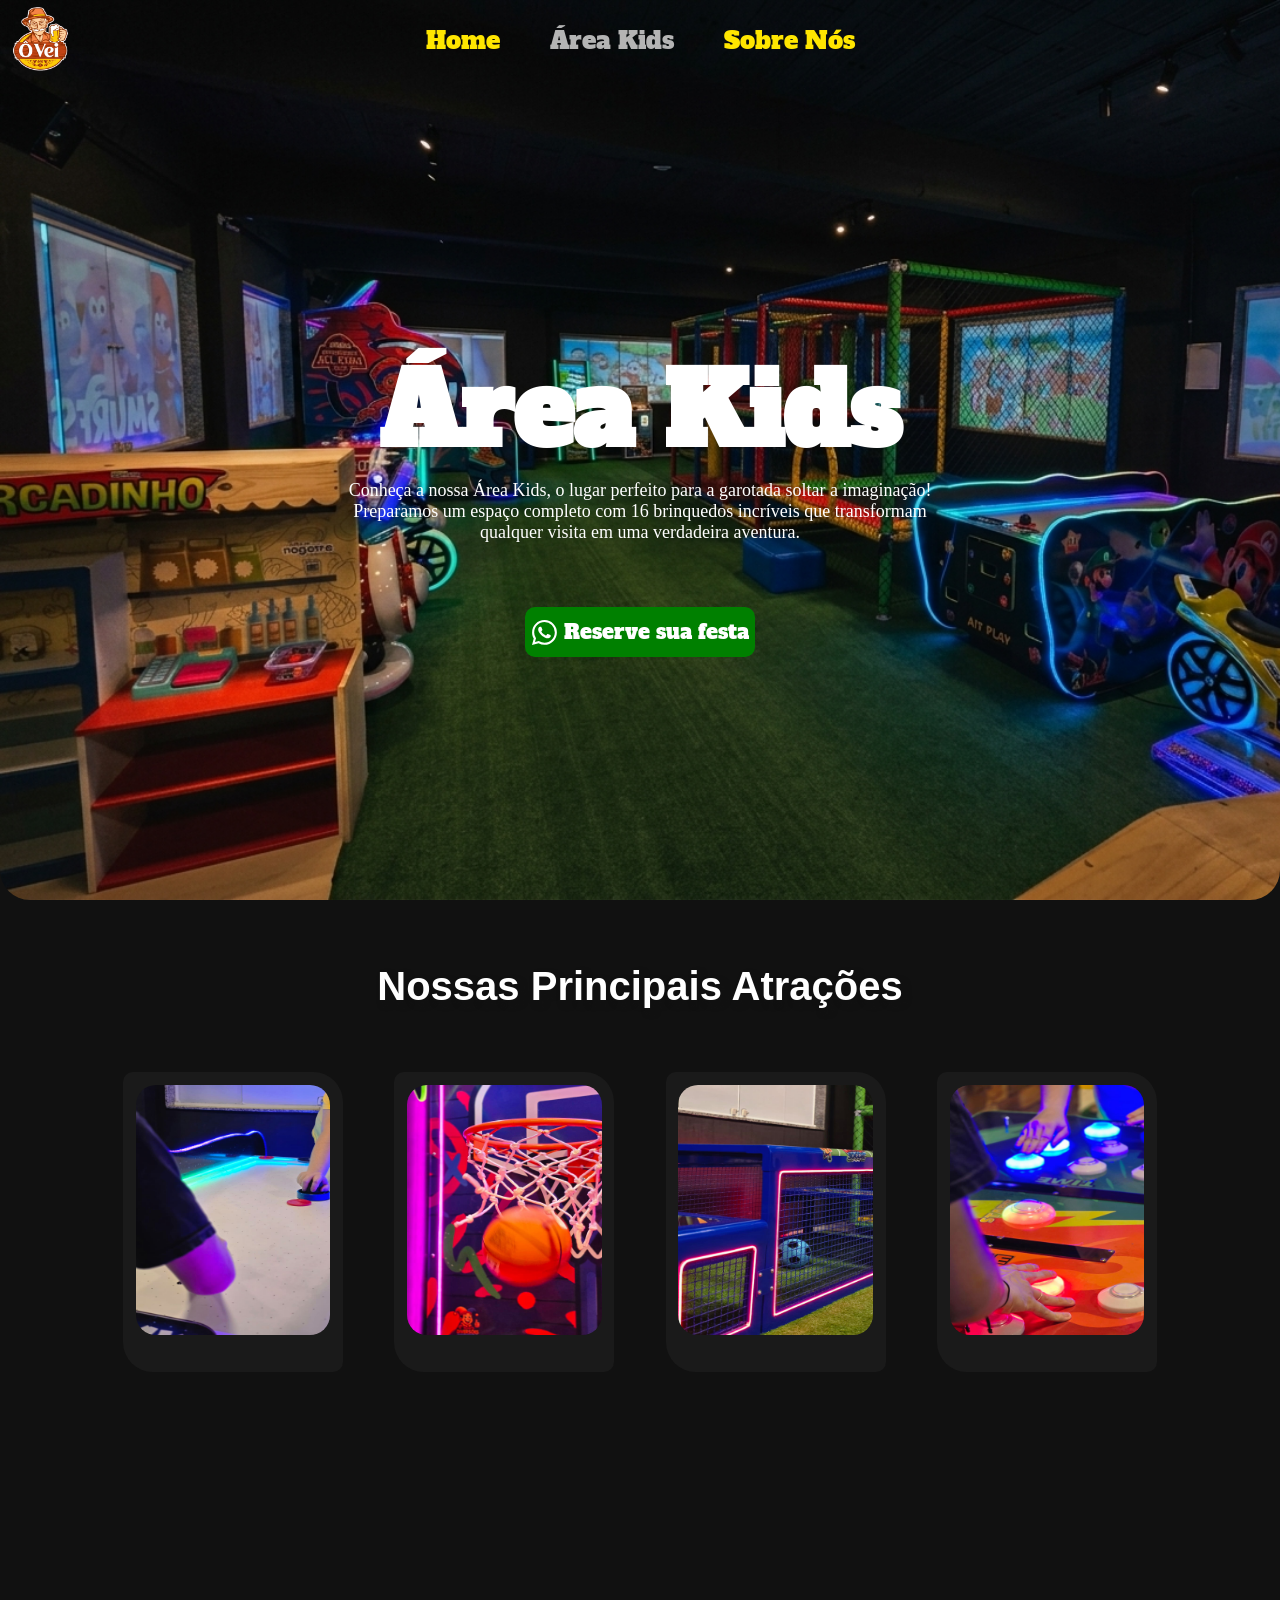
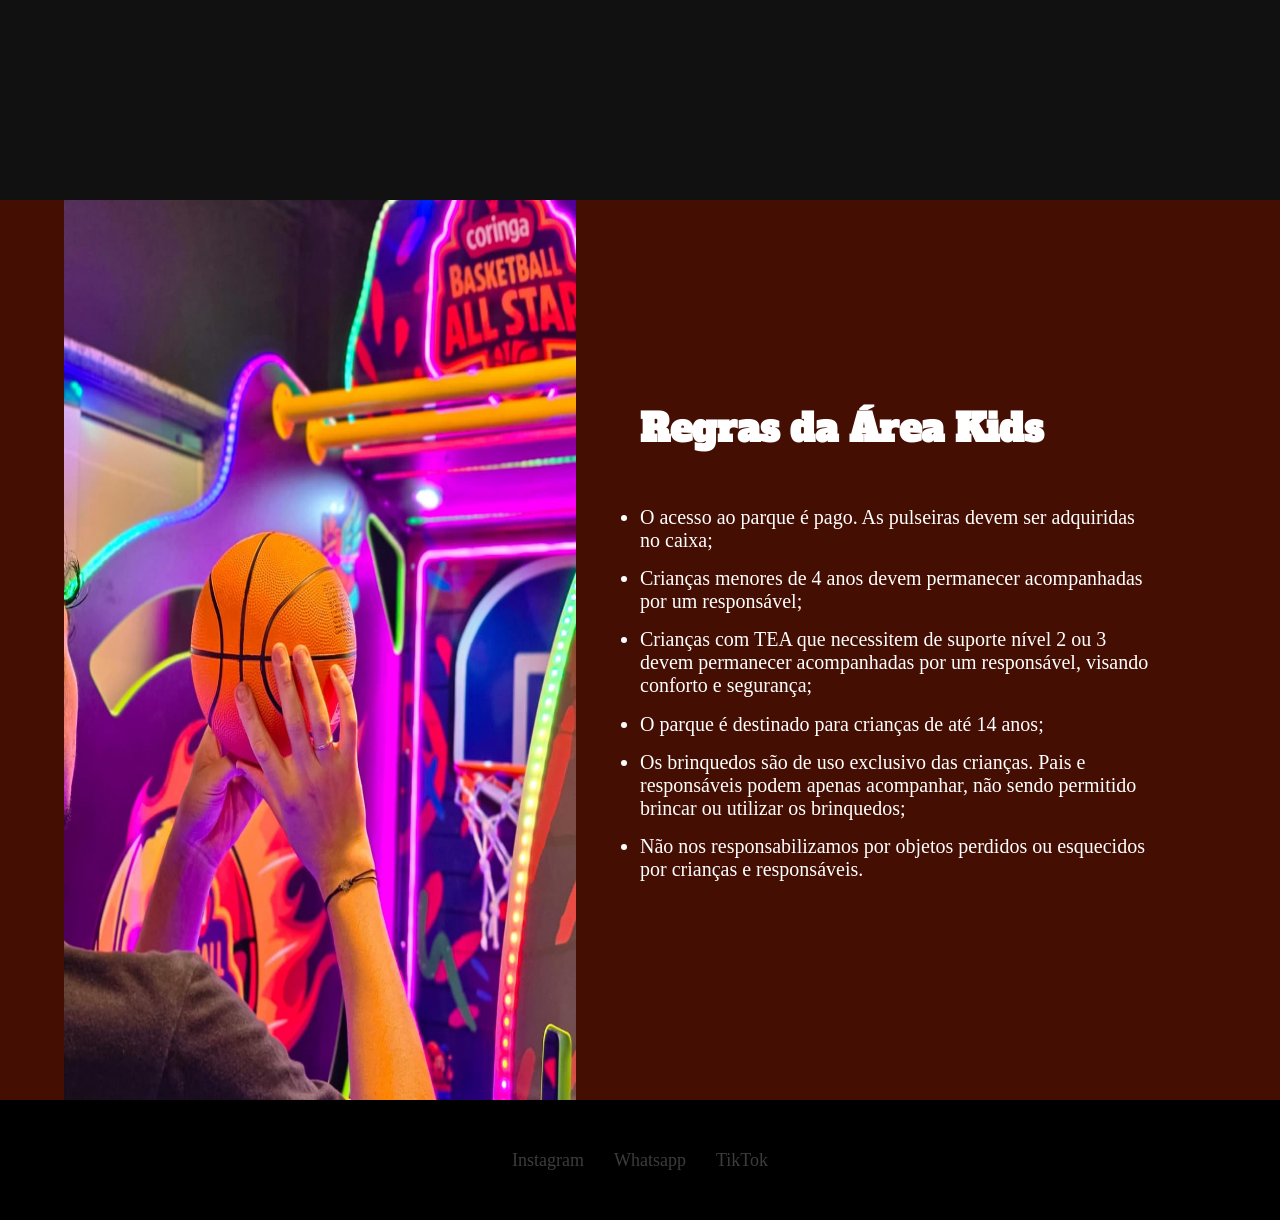
==== view/areakids.html @ 9f12302f "post_site" ====
<!DOCTYPE html>
<html>
<head>
    <title>Ô Véi JP</title>
    <meta charset="utf-8">
    <link rel="stylesheet" href="../css/estilo.css">

    <link rel="preconnect" href="https://fonts.gstatic.com" crossorigin>
    <link href="https://fonts.googleapis.com/css2?family=Bebas+Neue&display=swap" rel="stylesheet">
</head>

<body id="body2">
    <div class="header">
        <div class="imgredonda">
            <img src="../img/logo.png">
        </div>

        <nav>
            <ul>
                <a href="../index.html">
                <li>Home</li>
                </a>

                <a href="areakids.html" class="desligado">
                <li>Área Kids</li>
                </a>

                <a href="sobrenos.html"> 
                <li>Sobre Nós</li>
                </a>
            </ul>
        </nav>
    </div>

    <section id="fundokids">
        
        <h1>Área Kids</h1>
        <p>Conheça a nossa Área Kids, o lugar perfeito para a garotada soltar a imaginação! Preparamos um espaço completo com 16 brinquedos incríveis que transformam qualquer visita em uma verdadeira aventura.</p>
        <a href="" id="reservezap2">
            <img src="../img/zapzap.svg">
            <span>Reserve sua festa</span>
        </a>
    </section>
    
    <section id="fundokids2">
        <div id="nossokids">
            <h1>Nossas Principais Atrações</h1>
        </div> 
        
        
        <div id="mostruario">
            <div class="cardkids">
                <div class="imgcardkids">
                    <img src="../img/fotokids1.jpg" alt="Foto do primeiro brinquedo">
                </div>
            </div>
            <div class="cardkids">
                <div class="imgcardkids">
                    <img src="../img/fotokids2.jpg" alt="Foto do segundo brinquedo">
                </div>
            </div>
            <div class="cardkids">
                <div class="imgcardkids">
                    <img src="../img/fotokids3.jpg" alt="Foto do terceiro brinquedo">
                </div>
            </div>
            <div class="cardkids">
                <div class="imgcardkids">    
                    <img src="../img/fotokids4.jpg" alt="Foto do quarto brinquedo">
                </div>
            </div>
        </div>

    </section>

    <section id="fundokids3">
        <div id="imgkids3">
            <img src="../img/fotokids.jpg" alt="Foto de uma pessoa jogando basquete">
        </div>
        <div id="txtkids3">
            <div id="headkids3">
                <h1>Regras da Área Kids</h1>
            </div>
            <div id="listkids3">
                <ul>
                    <li>
                        O acesso ao parque é pago. As pulseiras devem ser adquiridas no caixa;
                    </li>
                    <li>
                        Crianças menores de 4 anos devem permanecer acompanhadas por um responsável;
                    </li>
                    <li>
                        Crianças com TEA que necessitem de suporte nível 2 ou 3 devem permanecer acompanhadas por um responsável, visando conforto e segurança;
                    </li>
                    <li>
                        O parque é destinado para crianças de até 14 anos;
                    </li>
                    <li>
                        Os brinquedos são de uso exclusivo das crianças. Pais e responsáveis podem apenas acompanhar, não sendo permitido brincar ou utilizar os brinquedos;
                    </li>
                    <li>
                        Não nos responsabilizamos por objetos perdidos ou esquecidos por crianças e responsáveis.
                    </li>
                </ul>
            </div>
        </div>

    </section>

    <footer>
        <ul>
            <li>
                <a href="https://www.instagram.com/ovei_jp?igsh=M2ExaTZicTJqOHRp" target="_blank"><span>Instagram</span></a>
            </li>
            <li>
                <a href="" target="_blank"><span>Whatsapp</span></a>
            </li>
            <li>
                <a href="https://www.tiktok.com/@ovei_jp?_r=1&_t=ZS-96eGcxiAHg8" target="_blank"><span>TikTok</span></a>
            </li>
        </ul>
    </footer>

</body>
</html>
---- css/estilo.css ----
@import url('https://fonts.googleapis.com/css2?family=Bebas+Neue&display=swap');
@import url('https://fonts.googleapis.com/css2?family=Alfa+Slab+One&display=swap');
*{
    margin: 0;
    padding: 0;
}

#body1{
    background-color: #440E03;
}
.header{
    display: flex;
    width: 100%;
    position: fixed;
    height: 80px;
    z-index: 3;
}
.imgredonda{
    border-radius: 50%;
    height: 80px;
    width: 30%;
    display: flex;
    
}
.imgredonda img{

}
nav{
    z-index: 3;
    display: flex;
    width: 40%;
    height: 80px;
    top: 0;
    left: 0;
    text-align: center;
    align-items: center;
    justify-content: center;
}

nav ul{
    z-index: 3;
    width: 100%;  
    display: flex;
    align-items: center;
    text-align: center;
    justify-content: center;
}

nav ul li{
    z-index: 3;
    list-style: none;
    margin: 25px;
    font-size: 24px;
    font-family: 'Alfa Slab One', sans-serif;
}

nav ul a{   
    text-decoration: none;
    z-index: 3;
    color: #ffe600;
}

.desligado{
    color: rgb(180, 180, 180);
    z-index: 3;

}

.content1{
    display: flex;
    align-items: center;  
    margin: 0 0 0 16%;
    width: 50%;
}

.botoes{
    margin-top: 10%;
    display: flex;
    gap: 5%;
}

#reservezap{
    border-radius: 10px;
    background-color: green;
    height: 46px;
    width: 196px;
    color: white;
    text-decoration: none;
    font-size: 20px;
    text-align: center;
    justify-content: center;
    align-items: center;
    display: flex;
    gap: 10px;
    border: 2px solid green;
    font-family: 'Alfa Slab One', sans-serif;
}
#reservezap a:hover span{
   
    color: blue;
}

#reservezap img{
    height:auto;
    width: 25px;
    
    filter: invert(1) brightness(2);
}
#cardapio{
    border-radius: 10px;
    border: 1px solid white;
    height: 46px;
    width: 196px;
    color: white;
    text-decoration: none;
    font-size: 20px;
    text-align: center;
    justify-content: center;
    align-items: center;
    display: flex;  
    gap: 8px;
    font-family: 'Alfa Slab One', sans-serif;
}
#cardapio img{
    height:auto;
    width: 20px;
    
    filter: invert(1) brightness(2);
}

#fundo1{
    margin: 0;
    width: 100%;
    height: 100vh;
    background-image: url('../img/fundo.jpeg');
    background-size: cover;
    background-position: center;   
    display: flex;
    border-radius: 0 0 30px 30px;
    position: relative;
}


#bg2{
    width: 100%;
    height: 120vh;
    background-color: #440E03;
/*
    background-image: 
    linear-gradient(rgba(0,0,0,0.5), rgba(0,0,0,0.5)),
    url('../img/bg2.png');
    
    background-size: 50% 85%;
    background-repeat: repeat;
    background-position: center;
*/

}

.sobre{
    font-family: 'Alfa Slab One', sans-serif;
    font-size: 35px;
    color: white; 
    display: flex;
    width: 50%;
    padding: 2% 0 2% 0;
    text-align: center;
    justify-content: center;
}


#painel {
    display: flex;
    gap: 20px;
    width: 100%;
    height: 500px; 
   
}
.bloco-esquerda {
    width: 50%;
    display: flex;
}

#foto1{
    padding: 0 0 0 5%;
    position: absolute;
    box-sizing: border-box;
    z-index: 2;

}
#foto1 img{
    height: auto;
    width: 25%;
    box-shadow: 5px 5px 10px #111;
    
}
#foto2{
    padding: 30% 0 0 40%;
    position: relative;  
    box-sizing: border-box;   
    z-index: 0;
}
#foto2 img{
    height: auto;
    width: 65%;
    box-shadow: 5px 5px 10px #111;
}

.bloco-direita {
    font-family: Arial, Helvetica, sans-serif;
    font-size: 35px;
    color: white;
    /*color: #FF6B00;*/
    display: flex;
    justify-content: center;
    width: 40%;
    
    font-size: 20px;
    align-items: center;
    text-align: center;
}





#texto{
    
    margin-top: 0px;
}


.logo{
    font-family: 'Alfa Slab One', sans-serif;
    font-size: 120px;
    color: #FF6B00;

   text-shadow: 2px 2px 4px black;
}


.txt{
    font-family: 'Alfa Slab One', sans-serif;
    font-size: 40px;
    color: #c45302;

    margin-top: -20px;

    text-shadow: 2px 2px 5px black;
}


.destaque{
    background-color: #111;
    padding: 40px;
}

.destaque h1{
    color: white;
    text-align: center;
    font-size: 40px;
    margin-bottom: 30px;
    font-family: Arial, Helvetica, sans-serif;
}

.destaque .cards{
    justify-content: center;
}
.cards{
    display: flex;
    gap: 20px;
    flex-wrap: wrap;
    padding-left: 3.5%;
        
}


.card{
    width: 200px;
    background-color: #1a1a1a;
    padding: 10px;
    border-radius: 10px;
   
}

.card img{
    width: 100%;
    height: 140px;
    object-fit: cover;

    border-radius: 8px;
}

.card h2{
    color: white;
    margin-top: 10px;
    font-size: 22px;

    font-family: 'Bebas Neue', sans-serif;
}

.card p{
    color: #cfcfcf;
    margin-top: 10px;
    font-size: 15px;
}

.card span{
    color: #ffe600;

    display: block;

    margin-top: 15px;

    font-size: 24px;

    font-family: 'Bebas Neue', sans-serif;
}
footer{
    height: 120px;
    width: 100%;
    background-color: black;
    display: flex;
    text-align: center;
    align-items: center;
    justify-content: center;
    flex-direction: row;
}
footer ul{
    gap: 30px;
    font-style: none;
    list-style: none;
   
    display: flex;
}
footer ul a {
    text-decoration: none;  
    color: #3d3c3c;
    font-size: 18px;
    
}
.sobrelogo{
    align-items: center;
    width: 100%;
    text-align: center;
    justify-content: center;
    background-color: yellow;
}
.sobrelogo img{
    
    width: 300px;
    height: auto;
}
#lados{
    justify-content: space-between;
    
    width: 60%;
    
    display: flex;
}
#sobrecontainer{
    width: 70%;
    border-radius: 20px;
    background-color: yellow;
    padding: 20px;
}
#fundo2{
    width: 100%;
    height: 100vh;
    display: flex;
    align-items: center;
}

#fundokids{
    background-image: url(../img/areakids.png);
    background-repeat; no-repeat;
    background-size: cover;
    width: 100%;
    height: 100vh;
    display: flex;
    text-align: center;
    align-items: center;
    flex-direction: column;
    justify-content: center;
    border-radius: 0 0 30px 30px;
}
#fundokids h1{
    color: white;
    width: 100%;
    font-family: 'Alfa Slab One', sans-serif;
    font-size: 100px;
    margin: 100px 0 0 0;
}
#fundokids p{
    color: white;
    width: 50%;
    
    font-size: 18px;
    
}
#reservezap2{
    border-radius: 10px;
    box-sizing: border-box;
    background-color: green;
    height: 50px;
    width: 230px;
    color: white;
    text-decoration: none;
    font-size: 20px;
    text-align: center;
    justify-content: center;
    align-items: center;
    display: flex;
    gap: 7px;
    margin-top: 5%;
    padding: 10x;
    font-family: 'Alfa Slab One', sans-serif;
}
#reservezap2 img{
    height:auto;
    width: 25px;
    
    filter: invert(1) brightness(2);
}

#fundokids2{
    background-color: #111;
    align-items: center;
    height: 100vh;
    width: 100%;
    
}
#body2{
    background-color:#111;
}
#nossokids{
    display: flex;
    justify-content: center;
}
#fundokids2 h1{ 
    margin: 5% 0 1% 0;
    text-shadow: 4px 4px 6px #111;
    font-size: 40px;
    color: white;
    font-family: Arial, Helvetica, sans-serif;
} 
#mostruario{
    height: 400px;
    display: flex;
    flex-wrap:wrap;
    justify-content: center;
    gap: 4%;
    align-items: center;
}
.cardkids{
    height: 300px;  
    width: 220px;
    background-color: #1a1a1a;
    border-radius: 10px 30px 10px 30px;
    box-sizing: border-box;
    padding: 1%;
}
.imgcardkids{
    background-color: pink;
    height: 250px;
    box-sizing: border-box;
    border-radius: 20px;
    overflow: hidden;
}
.imgcardkids img{
    height: 250px;
    width: 225px;
    background-size: cover;
}
#fundokids3{
    display: flex;
    width: 100%;
    background-color:#440e03;
    height: 100vh;
    align-items: center;
}
#imgkids3{
    width: 50%;
    display: flex;
    align-items: center;
    justify-content: center;

}
#imgkids3 img{
    width: 80%;
    height: 100vh;

}
#txtkids3{
    width: 40%;
    color: white;
}
#listkids3{

}
#headkids3{
    margin-bottom: 10%;
    font-family: 'Alfa Slab One', sans-serif;
    font-size: 25px;
}
#listkids3 li{
    margin: 0 0 3% 0;
    font-size: 20px;
}

#body3{
    background-color: #1a1a1a;
}
#fundosobre1{
    margin: 0;
    width: 100%;
    height: 100vh;
    background-image: url('../img/fundosobre8.jpg');
    background-size: cover;
    background-position: center; 
    border-radius: 0 0 30px 30px;
    display: flex;
    justify-content: center;
    align-items: center;

}
#fundosobre1 h1{
    font-size: 100px;
    color: white;
    font-family: 'Alfa Slab One', sans-serif;
    margin: 0 0 3.5% 0;   
}
#fundosobre2{
    height: 100vh;
    width: 100%;
    background-color: #1a1a1a;
}
#painelsobre{
    display: flex;
    width: 100%;

}
#sobreesquerdo{
    margin-top: 7%;
    width: 50%;
    color: white;
    height: 50vh;
}
#headsobre{
    width: auto;
    padding: 0 0 0 10%;
}
#frameinfo{
    display: flex;
    width: 100%;
    height: 100%;
    padding:  0 0 0 10%;
    box-sizing: border-box;
    margin: 3% 0 0 0;
    gap: 10%;

}
#frameinfo iframe{
    height: 100%;
    box-sizing: border-box;
}
#infos{
    width: 100%;
    text-align: center;
    align-items: right;
    justify-content: center;
    display: flex;
    flex-direction: column;
    gap: 10%;
}
#lados1{
    display: flex;
    gap: 10%;
    width: 100%;   
}
#lados1 img{
    filter: invert(1) brightness(2);
    height: 30px;
    width: auto;
}
#lados2{
    display: flex;
    gap: 10%;
    width: 100%;   
}
#lados2 img{
    filter: invert(1) brightness(2);
    height: 30px;
    width: auto;
}
#painelsobre hr{
    margin-top: 15%;
}
#sobredireito{
    display: flex;
    text-align: center;
    width: 50%;
    align-items: center;
    justify-content: center;
    margin-top: 7%;
    padding: 0 5% 0 5%;
    box-sizing: border-box;
    color: white;
    font-size: 20px;
}
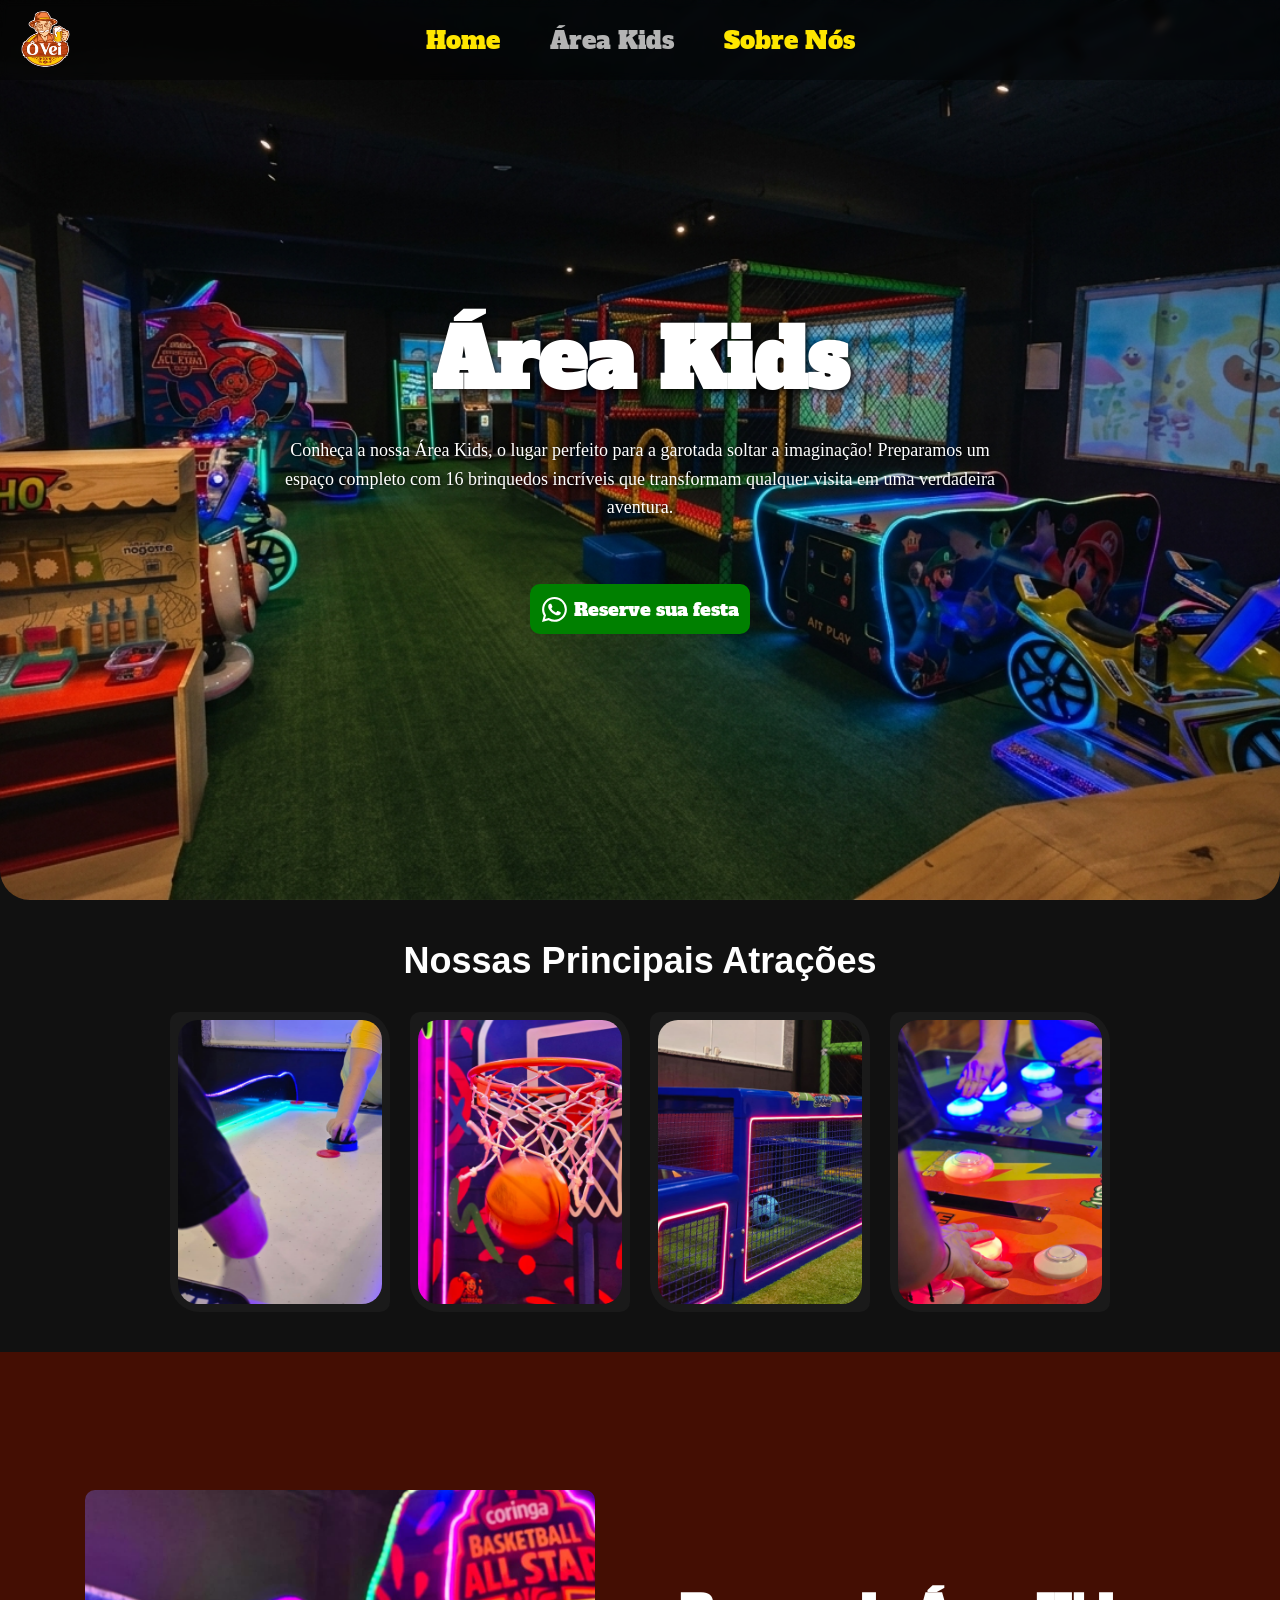
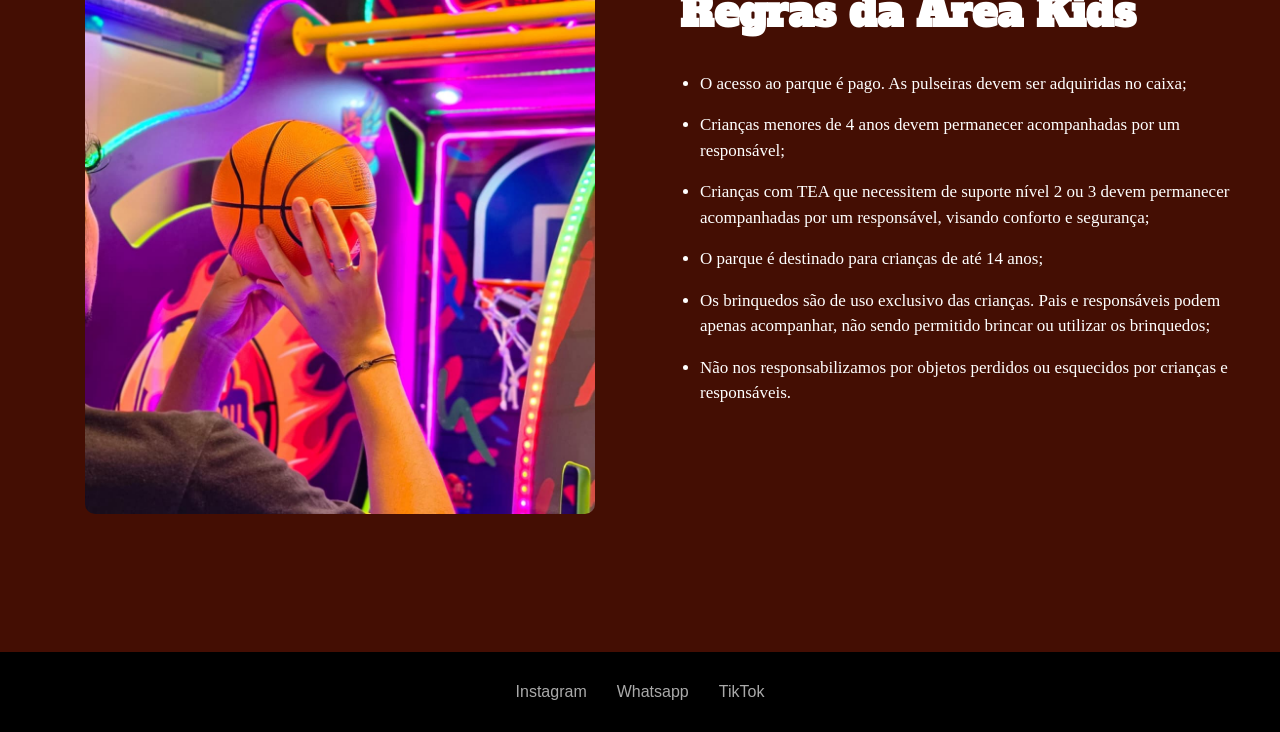
==== commit 7df1fce7: "update responsivo" ====
--- a/view/areakids.html
+++ b/view/areakids.html
@@ -1,125 +1,102 @@
-<!DOCTYPE html>
-<html>
-<head>
-    <title>Ô Véi JP</title>
-    <meta charset="utf-8">
-    <link rel="stylesheet" href="../css/estilo.css">
-
-    <link rel="preconnect" href="https://fonts.gstatic.com" crossorigin>
-    <link href="https://fonts.googleapis.com/css2?family=Bebas+Neue&display=swap" rel="stylesheet">
-</head>
-
-<body id="body2">
-    <div class="header">
-        <div class="imgredonda">
-            <img src="../img/logo.png">
-        </div>
-
-        <nav>
-            <ul>
-                <a href="../index.html">
-                <li>Home</li>
-                </a>
-
-                <a href="areakids.html" class="desligado">
-                <li>Área Kids</li>
-                </a>
-
-                <a href="sobrenos.html"> 
-                <li>Sobre Nós</li>
-                </a>
-            </ul>
-        </nav>
-    </div>
-
-    <section id="fundokids">
-        
-        <h1>Área Kids</h1>
-        <p>Conheça a nossa Área Kids, o lugar perfeito para a garotada soltar a imaginação! Preparamos um espaço completo com 16 brinquedos incríveis que transformam qualquer visita em uma verdadeira aventura.</p>
-        <a href="" id="reservezap2">
-            <img src="../img/zapzap.svg">
-            <span>Reserve sua festa</span>
-        </a>
-    </section>
-    
-    <section id="fundokids2">
-        <div id="nossokids">
-            <h1>Nossas Principais Atrações</h1>
-        </div> 
-        
-        
-        <div id="mostruario">
-            <div class="cardkids">
-                <div class="imgcardkids">
-                    <img src="../img/fotokids1.jpg" alt="Foto do primeiro brinquedo">
-                </div>
-            </div>
-            <div class="cardkids">
-                <div class="imgcardkids">
-                    <img src="../img/fotokids2.jpg" alt="Foto do segundo brinquedo">
-                </div>
-            </div>
-            <div class="cardkids">
-                <div class="imgcardkids">
-                    <img src="../img/fotokids3.jpg" alt="Foto do terceiro brinquedo">
-                </div>
-            </div>
-            <div class="cardkids">
-                <div class="imgcardkids">    
-                    <img src="../img/fotokids4.jpg" alt="Foto do quarto brinquedo">
-                </div>
-            </div>
-        </div>
-
-    </section>
-
-    <section id="fundokids3">
-        <div id="imgkids3">
-            <img src="../img/fotokids.jpg" alt="Foto de uma pessoa jogando basquete">
-        </div>
-        <div id="txtkids3">
-            <div id="headkids3">
-                <h1>Regras da Área Kids</h1>
-            </div>
-            <div id="listkids3">
-                <ul>
-                    <li>
-                        O acesso ao parque é pago. As pulseiras devem ser adquiridas no caixa;
-                    </li>
-                    <li>
-                        Crianças menores de 4 anos devem permanecer acompanhadas por um responsável;
-                    </li>
-                    <li>
-                        Crianças com TEA que necessitem de suporte nível 2 ou 3 devem permanecer acompanhadas por um responsável, visando conforto e segurança;
-                    </li>
-                    <li>
-                        O parque é destinado para crianças de até 14 anos;
-                    </li>
-                    <li>
-                        Os brinquedos são de uso exclusivo das crianças. Pais e responsáveis podem apenas acompanhar, não sendo permitido brincar ou utilizar os brinquedos;
-                    </li>
-                    <li>
-                        Não nos responsabilizamos por objetos perdidos ou esquecidos por crianças e responsáveis.
-                    </li>
-                </ul>
-            </div>
-        </div>
-
-    </section>
-
-    <footer>
-        <ul>
-            <li>
-                <a href="https://www.instagram.com/ovei_jp?igsh=M2ExaTZicTJqOHRp" target="_blank"><span>Instagram</span></a>
-            </li>
-            <li>
-                <a href="" target="_blank"><span>Whatsapp</span></a>
-            </li>
-            <li>
-                <a href="https://www.tiktok.com/@ovei_jp?_r=1&_t=ZS-96eGcxiAHg8" target="_blank"><span>TikTok</span></a>
-            </li>
-        </ul>
-    </footer>
-
-</body>
-</html>+<!DOCTYPE html>
+<html lang="pt-br">
+<head>
+    <meta charset="UTF-8">
+    <meta name="viewport" content="width=device-width, initial-scale=1.0">
+    <title>Área Kids – Ô Véi JP</title>
+    <link rel="stylesheet" href="../css/estilo.css">
+    <link rel="preconnect" href="https://fonts.googleapis.com">
+    <link rel="preconnect" href="https://fonts.gstatic.com" crossorigin>
+    <link href="https://fonts.googleapis.com/css2?family=Bebas+Neue&family=Alfa+Slab+One&display=swap" rel="stylesheet">
+</head>
+
+<body id="body2">
+    <div class="header">
+        <input type="checkbox" id="menu-check" class="menu-check">
+        <div class="imgredonda">
+            <img src="../img/logo.png" alt="Logo Ô Véi">
+        </div>
+
+        <label for="menu-check" class="menu-toggle" aria-label="Abrir menu">
+            <span></span>
+            <span></span>
+            <span></span>
+        </label>
+
+        <nav id="main-nav">
+            <ul>
+                <a href="../index.html"><li>Home</li></a>
+                <a href="areakids.html" class="desligado"><li>Área Kids</li></a>
+                <a href="sobrenos.html"><li>Sobre Nós</li></a>
+            </ul>
+        </nav>
+    </div>
+
+    <section id="fundokids">
+        <h1>Área Kids</h1>
+        <p>Conheça a nossa Área Kids, o lugar perfeito para a garotada soltar a imaginação! Preparamos um espaço completo com 16 brinquedos incríveis que transformam qualquer visita em uma verdadeira aventura.</p>
+        <a href="" id="reservezap2">
+            <img src="../img/zapzap.svg" alt="WhatsApp">
+            <span>Reserve sua festa</span>
+        </a>
+    </section>
+
+    <section id="fundokids2">
+        <div id="nossokids">
+            <h1>Nossas Principais Atrações</h1>
+        </div>
+        <div id="mostruario">
+            <div class="cardkids">
+                <div class="imgcardkids">
+                    <img src="../img/fotokids1.jpg" alt="Brinquedo 1">
+                </div>
+            </div>
+            <div class="cardkids">
+                <div class="imgcardkids">
+                    <img src="../img/fotokids2.jpg" alt="Brinquedo 2">
+                </div>
+            </div>
+            <div class="cardkids">
+                <div class="imgcardkids">
+                    <img src="../img/fotokids3.jpg" alt="Brinquedo 3">
+                </div>
+            </div>
+            <div class="cardkids">
+                <div class="imgcardkids">
+                    <img src="../img/fotokids4.jpg" alt="Brinquedo 4">
+                </div>
+            </div>
+        </div>
+    </section>
+
+    <section id="fundokids3">
+        <div id="imgkids3">
+            <img src="../img/fotokids.jpg" alt="Criança brincando">
+        </div>
+        <div id="txtkids3">
+            <div id="headkids3">
+                <h1>Regras da Área Kids</h1>
+            </div>
+            <div id="listkids3">
+                <ul>
+                    <li>O acesso ao parque é pago. As pulseiras devem ser adquiridas no caixa;</li>
+                    <li>Crianças menores de 4 anos devem permanecer acompanhadas por um responsável;</li>
+                    <li>Crianças com TEA que necessitem de suporte nível 2 ou 3 devem permanecer acompanhadas por um responsável, visando conforto e segurança;</li>
+                    <li>O parque é destinado para crianças de até 14 anos;</li>
+                    <li>Os brinquedos são de uso exclusivo das crianças. Pais e responsáveis podem apenas acompanhar, não sendo permitido brincar ou utilizar os brinquedos;</li>
+                    <li>Não nos responsabilizamos por objetos perdidos ou esquecidos por crianças e responsáveis.</li>
+                </ul>
+            </div>
+        </div>
+    </section>
+
+    <footer>
+        <ul>
+            <li><a href="https://www.instagram.com/ovei_jp?igsh=M2ExaTZicTJqOHRp" target="_blank"><span>Instagram</span></a></li>
+            <li><a href="" target="_blank"><span>Whatsapp</span></a></li>
+            <li><a href="https://www.tiktok.com/@ovei_jp?_r=1&_t=ZS-96eGcxiAHg8" target="_blank"><span>TikTok</span></a></li>
+        </ul>
+    </footer>
+
+</body>
+</html>
--- a/css/estilo.css
+++ b/css/estilo.css
@@ -1,610 +1,861 @@
-@import url('https://fonts.googleapis.com/css2?family=Bebas+Neue&display=swap');
-@import url('https://fonts.googleapis.com/css2?family=Alfa+Slab+One&display=swap');
-*{
-    margin: 0;
-    padding: 0;
-}
-
-#body1{
-    background-color: #440E03;
-}
-.header{
-    display: flex;
-    width: 100%;
-    position: fixed;
-    height: 80px;
-    z-index: 3;
-}
-.imgredonda{
-    border-radius: 50%;
-    height: 80px;
-    width: 30%;
-    display: flex;
-    
-}
-.imgredonda img{
-
-}
-nav{
-    z-index: 3;
-    display: flex;
-    width: 40%;
-    height: 80px;
-    top: 0;
-    left: 0;
-    text-align: center;
-    align-items: center;
-    justify-content: center;
-}
-
-nav ul{
-    z-index: 3;
-    width: 100%;  
-    display: flex;
-    align-items: center;
-    text-align: center;
-    justify-content: center;
-}
-
-nav ul li{
-    z-index: 3;
-    list-style: none;
-    margin: 25px;
-    font-size: 24px;
-    font-family: 'Alfa Slab One', sans-serif;
-}
-
-nav ul a{   
-    text-decoration: none;
-    z-index: 3;
-    color: #ffe600;
-}
-
-.desligado{
-    color: rgb(180, 180, 180);
-    z-index: 3;
-
-}
-
-.content1{
-    display: flex;
-    align-items: center;  
-    margin: 0 0 0 16%;
-    width: 50%;
-}
-
-.botoes{
-    margin-top: 10%;
-    display: flex;
-    gap: 5%;
-}
-
-#reservezap{
-    border-radius: 10px;
-    background-color: green;
-    height: 46px;
-    width: 196px;
-    color: white;
-    text-decoration: none;
-    font-size: 20px;
-    text-align: center;
-    justify-content: center;
-    align-items: center;
-    display: flex;
-    gap: 10px;
-    border: 2px solid green;
-    font-family: 'Alfa Slab One', sans-serif;
-}
-#reservezap a:hover span{
-   
-    color: blue;
-}
-
-#reservezap img{
-    height:auto;
-    width: 25px;
-    
-    filter: invert(1) brightness(2);
-}
-#cardapio{
-    border-radius: 10px;
-    border: 1px solid white;
-    height: 46px;
-    width: 196px;
-    color: white;
-    text-decoration: none;
-    font-size: 20px;
-    text-align: center;
-    justify-content: center;
-    align-items: center;
-    display: flex;  
-    gap: 8px;
-    font-family: 'Alfa Slab One', sans-serif;
-}
-#cardapio img{
-    height:auto;
-    width: 20px;
-    
-    filter: invert(1) brightness(2);
-}
-
-#fundo1{
-    margin: 0;
-    width: 100%;
-    height: 100vh;
-    background-image: url('../img/fundo.jpeg');
-    background-size: cover;
-    background-position: center;   
-    display: flex;
-    border-radius: 0 0 30px 30px;
-    position: relative;
-}
-
-
-#bg2{
-    width: 100%;
-    height: 120vh;
-    background-color: #440E03;
-/*
-    background-image: 
-    linear-gradient(rgba(0,0,0,0.5), rgba(0,0,0,0.5)),
-    url('../img/bg2.png');
-    
-    background-size: 50% 85%;
-    background-repeat: repeat;
-    background-position: center;
-*/
-
-}
-
-.sobre{
-    font-family: 'Alfa Slab One', sans-serif;
-    font-size: 35px;
-    color: white; 
-    display: flex;
-    width: 50%;
-    padding: 2% 0 2% 0;
-    text-align: center;
-    justify-content: center;
-}
-
-
-#painel {
-    display: flex;
-    gap: 20px;
-    width: 100%;
-    height: 500px; 
-   
-}
-.bloco-esquerda {
-    width: 50%;
-    display: flex;
-}
-
-#foto1{
-    padding: 0 0 0 5%;
-    position: absolute;
-    box-sizing: border-box;
-    z-index: 2;
-
-}
-#foto1 img{
-    height: auto;
-    width: 25%;
-    box-shadow: 5px 5px 10px #111;
-    
-}
-#foto2{
-    padding: 30% 0 0 40%;
-    position: relative;  
-    box-sizing: border-box;   
-    z-index: 0;
-}
-#foto2 img{
-    height: auto;
-    width: 65%;
-    box-shadow: 5px 5px 10px #111;
-}
-
-.bloco-direita {
-    font-family: Arial, Helvetica, sans-serif;
-    font-size: 35px;
-    color: white;
-    /*color: #FF6B00;*/
-    display: flex;
-    justify-content: center;
-    width: 40%;
-    
-    font-size: 20px;
-    align-items: center;
-    text-align: center;
-}
-
-
-
-
-
-#texto{
-    
-    margin-top: 0px;
-}
-
-
-.logo{
-    font-family: 'Alfa Slab One', sans-serif;
-    font-size: 120px;
-    color: #FF6B00;
-
-   text-shadow: 2px 2px 4px black;
-}
-
-
-.txt{
-    font-family: 'Alfa Slab One', sans-serif;
-    font-size: 40px;
-    color: #c45302;
-
-    margin-top: -20px;
-
-    text-shadow: 2px 2px 5px black;
-}
-
-
-.destaque{
-    background-color: #111;
-    padding: 40px;
-}
-
-.destaque h1{
-    color: white;
-    text-align: center;
-    font-size: 40px;
-    margin-bottom: 30px;
-    font-family: Arial, Helvetica, sans-serif;
-}
-
-.destaque .cards{
-    justify-content: center;
-}
-.cards{
-    display: flex;
-    gap: 20px;
-    flex-wrap: wrap;
-    padding-left: 3.5%;
-        
-}
-
-
-.card{
-    width: 200px;
-    background-color: #1a1a1a;
-    padding: 10px;
-    border-radius: 10px;
-   
-}
-
-.card img{
-    width: 100%;
-    height: 140px;
-    object-fit: cover;
-
-    border-radius: 8px;
-}
-
-.card h2{
-    color: white;
-    margin-top: 10px;
-    font-size: 22px;
-
-    font-family: 'Bebas Neue', sans-serif;
-}
-
-.card p{
-    color: #cfcfcf;
-    margin-top: 10px;
-    font-size: 15px;
-}
-
-.card span{
-    color: #ffe600;
-
-    display: block;
-
-    margin-top: 15px;
-
-    font-size: 24px;
-
-    font-family: 'Bebas Neue', sans-serif;
-}
-footer{
-    height: 120px;
-    width: 100%;
-    background-color: black;
-    display: flex;
-    text-align: center;
-    align-items: center;
-    justify-content: center;
-    flex-direction: row;
-}
-footer ul{
-    gap: 30px;
-    font-style: none;
-    list-style: none;
-   
-    display: flex;
-}
-footer ul a {
-    text-decoration: none;  
-    color: #3d3c3c;
-    font-size: 18px;
-    
-}
-.sobrelogo{
-    align-items: center;
-    width: 100%;
-    text-align: center;
-    justify-content: center;
-    background-color: yellow;
-}
-.sobrelogo img{
-    
-    width: 300px;
-    height: auto;
-}
-#lados{
-    justify-content: space-between;
-    
-    width: 60%;
-    
-    display: flex;
-}
-#sobrecontainer{
-    width: 70%;
-    border-radius: 20px;
-    background-color: yellow;
-    padding: 20px;
-}
-#fundo2{
-    width: 100%;
-    height: 100vh;
-    display: flex;
-    align-items: center;
-}
-
-#fundokids{
-    background-image: url(../img/areakids.png);
-    background-repeat; no-repeat;
-    background-size: cover;
-    width: 100%;
-    height: 100vh;
-    display: flex;
-    text-align: center;
-    align-items: center;
-    flex-direction: column;
-    justify-content: center;
-    border-radius: 0 0 30px 30px;
-}
-#fundokids h1{
-    color: white;
-    width: 100%;
-    font-family: 'Alfa Slab One', sans-serif;
-    font-size: 100px;
-    margin: 100px 0 0 0;
-}
-#fundokids p{
-    color: white;
-    width: 50%;
-    
-    font-size: 18px;
-    
-}
-#reservezap2{
-    border-radius: 10px;
-    box-sizing: border-box;
-    background-color: green;
-    height: 50px;
-    width: 230px;
-    color: white;
-    text-decoration: none;
-    font-size: 20px;
-    text-align: center;
-    justify-content: center;
-    align-items: center;
-    display: flex;
-    gap: 7px;
-    margin-top: 5%;
-    padding: 10x;
-    font-family: 'Alfa Slab One', sans-serif;
-}
-#reservezap2 img{
-    height:auto;
-    width: 25px;
-    
-    filter: invert(1) brightness(2);
-}
-
-#fundokids2{
-    background-color: #111;
-    align-items: center;
-    height: 100vh;
-    width: 100%;
-    
-}
-#body2{
-    background-color:#111;
-}
-#nossokids{
-    display: flex;
-    justify-content: center;
-}
-#fundokids2 h1{ 
-    margin: 5% 0 1% 0;
-    text-shadow: 4px 4px 6px #111;
-    font-size: 40px;
-    color: white;
-    font-family: Arial, Helvetica, sans-serif;
-} 
-#mostruario{
-    height: 400px;
-    display: flex;
-    flex-wrap:wrap;
-    justify-content: center;
-    gap: 4%;
-    align-items: center;
-}
-.cardkids{
-    height: 300px;  
-    width: 220px;
-    background-color: #1a1a1a;
-    border-radius: 10px 30px 10px 30px;
-    box-sizing: border-box;
-    padding: 1%;
-}
-.imgcardkids{
-    background-color: pink;
-    height: 250px;
-    box-sizing: border-box;
-    border-radius: 20px;
-    overflow: hidden;
-}
-.imgcardkids img{
-    height: 250px;
-    width: 225px;
-    background-size: cover;
-}
-#fundokids3{
-    display: flex;
-    width: 100%;
-    background-color:#440e03;
-    height: 100vh;
-    align-items: center;
-}
-#imgkids3{
-    width: 50%;
-    display: flex;
-    align-items: center;
-    justify-content: center;
-
-}
-#imgkids3 img{
-    width: 80%;
-    height: 100vh;
-
-}
-#txtkids3{
-    width: 40%;
-    color: white;
-}
-#listkids3{
-
-}
-#headkids3{
-    margin-bottom: 10%;
-    font-family: 'Alfa Slab One', sans-serif;
-    font-size: 25px;
-}
-#listkids3 li{
-    margin: 0 0 3% 0;
-    font-size: 20px;
-}
-
-#body3{
-    background-color: #1a1a1a;
-}
-#fundosobre1{
-    margin: 0;
-    width: 100%;
-    height: 100vh;
-    background-image: url('../img/fundosobre8.jpg');
-    background-size: cover;
-    background-position: center; 
-    border-radius: 0 0 30px 30px;
-    display: flex;
-    justify-content: center;
-    align-items: center;
-
-}
-#fundosobre1 h1{
-    font-size: 100px;
-    color: white;
-    font-family: 'Alfa Slab One', sans-serif;
-    margin: 0 0 3.5% 0;   
-}
-#fundosobre2{
-    height: 100vh;
-    width: 100%;
-    background-color: #1a1a1a;
-}
-#painelsobre{
-    display: flex;
-    width: 100%;
-
-}
-#sobreesquerdo{
-    margin-top: 7%;
-    width: 50%;
-    color: white;
-    height: 50vh;
-}
-#headsobre{
-    width: auto;
-    padding: 0 0 0 10%;
-}
-#frameinfo{
-    display: flex;
-    width: 100%;
-    height: 100%;
-    padding:  0 0 0 10%;
-    box-sizing: border-box;
-    margin: 3% 0 0 0;
-    gap: 10%;
-
-}
-#frameinfo iframe{
-    height: 100%;
-    box-sizing: border-box;
-}
-#infos{
-    width: 100%;
-    text-align: center;
-    align-items: right;
-    justify-content: center;
-    display: flex;
-    flex-direction: column;
-    gap: 10%;
-}
-#lados1{
-    display: flex;
-    gap: 10%;
-    width: 100%;   
-}
-#lados1 img{
-    filter: invert(1) brightness(2);
-    height: 30px;
-    width: auto;
-}
-#lados2{
-    display: flex;
-    gap: 10%;
-    width: 100%;   
-}
-#lados2 img{
-    filter: invert(1) brightness(2);
-    height: 30px;
-    width: auto;
-}
-#painelsobre hr{
-    margin-top: 15%;
-}
-#sobredireito{
-    display: flex;
-    text-align: center;
-    width: 50%;
-    align-items: center;
-    justify-content: center;
-    margin-top: 7%;
-    padding: 0 5% 0 5%;
-    box-sizing: border-box;
-    color: white;
-    font-size: 20px;
-}+@import url('https://fonts.googleapis.com/css2?family=Bebas+Neue&display=swap');
+@import url('https://fonts.googleapis.com/css2?family=Alfa+Slab+One&display=swap');
+
+* {
+    margin: 0;
+    padding: 0;
+    box-sizing: border-box;
+}
+
+/* ============================================================
+   HEADER / NAV
+   ============================================================ */
+#body1 {
+    background-color: #440E03;
+}
+
+.header {
+    display: flex;
+    width: 100%;
+    position: fixed;
+    top: 0;
+    left: 0;
+    height: 80px;
+    z-index: 3;
+    background-color: rgba(0,0,0,0.35);
+    backdrop-filter: blur(4px);
+    align-items: center;
+}
+
+.imgredonda {
+    border-radius: 50%;
+    height: 80px;
+    width: 30%;
+    display: flex;
+    align-items: center;
+    padding-left: 10px;
+}
+
+.imgredonda img {
+    height: 70px;
+    width: auto;
+}
+
+nav {
+    z-index: 3;
+    display: flex;
+    width: 40%;
+    height: 80px;
+    align-items: center;
+    justify-content: center;
+}
+
+nav ul {
+    z-index: 3;
+    width: 100%;
+    display: flex;
+    align-items: center;
+    justify-content: center;
+    list-style: none;
+}
+
+nav ul li {
+    z-index: 3;
+    list-style: none;
+    margin: 0 25px;
+    font-size: 24px;
+    font-family: 'Alfa Slab One', sans-serif;
+}
+
+nav ul a {
+    text-decoration: none;
+    z-index: 3;
+    color: #ffe600;
+}
+
+.desligado {
+    color: rgb(180, 180, 180);
+}
+
+/* Hamburguer menu (mobile) */
+.menu-check {
+    display: none;
+}
+
+.menu-toggle {
+    display: none;
+    flex-direction: column;
+    cursor: pointer;
+    gap: 6px;
+    padding: 10px 12px;
+    margin-left: auto;
+    margin-right: 12px;
+    background: rgba(255, 230, 0, 0.1);
+    border: 1.5px solid rgba(255, 230, 0, 0.35);
+    border-radius: 8px;
+    transition: background 0.25s ease, border-color 0.25s ease;
+}
+
+.menu-toggle:hover {
+    background: rgba(255, 230, 0, 0.2);
+    border-color: rgba(255, 230, 0, 0.65);
+}
+
+.menu-toggle span {
+    display: block;
+    width: 24px;
+    height: 2.5px;
+    background-color: #ffe600;
+    border-radius: 3px;
+    transition: transform 0.3s ease, opacity 0.3s ease;
+    transform-origin: center;
+}
+
+/* Animação X quando aberto — CSS puro via :checked */
+.menu-check:checked ~ .menu-toggle span:nth-child(1) {
+    transform: translateY(8.5px) rotate(45deg);
+}
+.menu-check:checked ~ .menu-toggle span:nth-child(2) {
+    opacity: 0;
+    transform: scaleX(0);
+}
+.menu-check:checked ~ .menu-toggle span:nth-child(3) {
+    transform: translateY(-8.5px) rotate(-45deg);
+}
+
+/* ============================================================
+   SECTION 1 – HERO (index)
+   ============================================================ */
+#fundo1 {
+    margin: 0;
+    width: 100%;
+    height: 100vh;
+    background-image: url('../img/fundo.jpeg');
+    background-size: cover;
+    background-position: center;
+    display: flex;
+    align-items: center;
+    border-radius: 0 0 30px 30px;
+    position: relative;
+}
+
+.content1 {
+    display: flex;
+    align-items: center;
+    margin: 0 0 0 16%;
+    width: 50%;
+}
+
+#texto {
+    margin-top: 0px;
+}
+
+.logo {
+    font-family: 'Alfa Slab One', sans-serif;
+    font-size: 120px;
+    color: #FF6B00;
+    text-shadow: 2px 2px 4px black;
+    line-height: 1;
+}
+
+.txt {
+    font-family: 'Alfa Slab One', sans-serif;
+    font-size: 40px;
+    color: #c45302;
+    margin-top: -10px;
+    text-shadow: 2px 2px 5px black;
+}
+
+.botoes {
+    margin-top: 8%;
+    display: flex;
+    gap: 16px;
+    flex-wrap: wrap;
+}
+
+#reservezap {
+    border-radius: 10px;
+    background-color: green;
+    height: 46px;
+    width: 196px;
+    color: white;
+    text-decoration: none;
+    font-size: 18px;
+    text-align: center;
+    justify-content: center;
+    align-items: center;
+    display: flex;
+    gap: 10px;
+    border: 2px solid green;
+    font-family: 'Alfa Slab One', sans-serif;
+    transition: opacity 0.2s;
+}
+#reservezap:hover { opacity: 0.85; }
+
+#reservezap img {
+    height: auto;
+    width: 25px;
+    filter: invert(1) brightness(2);
+}
+
+#cardapio {
+    border-radius: 10px;
+    border: 2px solid white;
+    height: 46px;
+    width: 196px;
+    color: white;
+    text-decoration: none;
+    font-size: 18px;
+    text-align: center;
+    justify-content: center;
+    align-items: center;
+    display: flex;
+    gap: 8px;
+    font-family: 'Alfa Slab One', sans-serif;
+    transition: background-color 0.2s;
+}
+#cardapio:hover { background-color: rgba(255,255,255,0.1); }
+
+#cardapio img {
+    height: auto;
+    width: 20px;
+    filter: invert(1) brightness(2);
+}
+
+/* ============================================================
+   SECTION 2 – SOBRE (index)
+   ============================================================ */
+#bg2 {
+    width: 100%;
+    min-height: 120vh;
+    background-color: #440E03;
+    padding-bottom: 40px;
+}
+
+.sobre {
+    font-family: 'Alfa Slab One', sans-serif;
+    font-size: 35px;
+    color: white;
+    display: flex;
+    width: 100%;
+    padding: 4% 0 2% 0;
+    justify-content: center;
+    text-align: center;
+}
+
+#painel {
+    display: flex;
+    gap: 20px;
+    width: 100%;
+    min-height: 500px;
+    padding: 0 5%;
+    align-items: center;
+}
+
+.bloco-esquerda {
+    width: 50%;
+    display: flex;
+    position: relative;
+    min-height: 400px;
+}
+
+#foto1 {
+    padding: 0 0 0 5%;
+    position: absolute;
+    box-sizing: border-box;
+    z-index: 2;
+    top: 0;
+    left: 0;
+}
+
+#foto1 img {
+    height: auto;
+    width: 55%;
+    box-shadow: 5px 5px 10px #111;
+    border-radius: 6px;
+}
+
+#foto2 {
+    padding: 40% 0 0 35%;
+    position: relative;
+    box-sizing: border-box;
+    z-index: 0;
+    width: 100%;
+}
+
+#foto2 img {
+    height: auto;
+    width: 65%;
+    box-shadow: 5px 5px 10px #111;
+    border-radius: 6px;
+}
+
+.bloco-direita {
+    font-family: Arial, Helvetica, sans-serif;
+    color: white;
+    display: flex;
+    justify-content: center;
+    width: 50%;
+    font-size: 18px;
+    align-items: center;
+    text-align: center;
+    line-height: 1.7;
+}
+
+/* ============================================================
+   SECTION 3 – DESTAQUES (index)
+   ============================================================ */
+.destaque {
+    background-color: #111;
+    padding: 40px 20px;
+}
+
+.destaque h1 {
+    color: white;
+    text-align: center;
+    font-size: 36px;
+    margin-bottom: 30px;
+    font-family: Arial, Helvetica, sans-serif;
+}
+
+.cards {
+    display: flex;
+    gap: 20px;
+    flex-wrap: wrap;
+    justify-content: center;
+}
+
+.card {
+    width: 200px;
+    background-color: #1a1a1a;
+    padding: 10px;
+    border-radius: 10px;
+    transition: transform 0.2s;
+}
+.card:hover { transform: translateY(-4px); }
+
+.card img {
+    width: 100%;
+    height: 140px;
+    object-fit: cover;
+    border-radius: 8px;
+}
+
+.card h2 {
+    color: white;
+    margin-top: 10px;
+    font-size: 22px;
+    font-family: 'Bebas Neue', sans-serif;
+}
+
+.card p {
+    color: #cfcfcf;
+    margin-top: 10px;
+    font-size: 14px;
+    line-height: 1.4;
+}
+
+.card span {
+    color: #ffe600;
+    display: block;
+    margin-top: 15px;
+    font-size: 24px;
+    font-family: 'Bebas Neue', sans-serif;
+}
+
+/* ============================================================
+   FOOTER
+   ============================================================ */
+footer {
+    height: 80px;
+    width: 100%;
+    background-color: black;
+    display: flex;
+    align-items: center;
+    justify-content: center;
+}
+
+footer ul {
+    gap: 30px;
+    list-style: none;
+    display: flex;
+}
+
+footer ul a {
+    text-decoration: none;
+    color: #aaa;
+    font-size: 16px;
+    font-family: Arial, sans-serif;
+    transition: color 0.2s;
+}
+footer ul a:hover { color: #ffe600; }
+
+/* ============================================================
+   AREA KIDS
+   ============================================================ */
+#body2 {
+    background-color: #111;
+}
+
+#fundokids {
+    background-image: url(../img/areakids.png);
+    background-size: cover;
+    background-position: center;
+    width: 100%;
+    height: 100vh;
+    display: flex;
+    text-align: center;
+    align-items: center;
+    flex-direction: column;
+    justify-content: center;
+    border-radius: 0 0 30px 30px;
+    padding: 80px 20px 40px;
+}
+
+#fundokids h1 {
+    color: white;
+    font-family: 'Alfa Slab One', sans-serif;
+    font-size: 80px;
+    margin: 0 0 20px 0;
+    text-shadow: 2px 2px 8px black;
+}
+
+#fundokids p {
+    color: white;
+    width: 60%;
+    font-size: 18px;
+    line-height: 1.6;
+    text-shadow: 1px 1px 4px black;
+}
+
+#reservezap2 {
+    border-radius: 10px;
+    background-color: green;
+    height: 50px;
+    width: 220px;
+    color: white;
+    text-decoration: none;
+    font-size: 18px;
+    text-align: center;
+    justify-content: center;
+    align-items: center;
+    display: flex;
+    gap: 7px;
+    margin-top: 5%;
+    font-family: 'Alfa Slab One', sans-serif;
+    border: 2px solid green;
+    transition: opacity 0.2s;
+}
+#reservezap2:hover { opacity: 0.85; }
+
+#reservezap2 img {
+    height: auto;
+    width: 25px;
+    filter: invert(1) brightness(2);
+}
+
+#fundokids2 {
+    background-color: #111;
+    width: 100%;
+    padding: 40px 20px;
+}
+
+#nossokids {
+    display: flex;
+    justify-content: center;
+    margin-bottom: 30px;
+}
+
+#fundokids2 h1 {
+    font-size: 36px;
+    color: white;
+    font-family: Arial, Helvetica, sans-serif;
+    text-align: center;
+}
+
+#mostruario {
+    display: flex;
+    flex-wrap: wrap;
+    justify-content: center;
+    gap: 20px;
+    align-items: center;
+}
+
+.cardkids {
+    height: 300px;
+    width: 220px;
+    background-color: #1a1a1a;
+    border-radius: 10px 30px 10px 30px;
+    box-sizing: border-box;
+    padding: 8px;
+    overflow: hidden;
+}
+
+.imgcardkids {
+    background-color: pink;
+    height: 100%;
+    border-radius: 20px;
+    overflow: hidden;
+}
+
+.imgcardkids img {
+    height: 100%;
+    width: 100%;
+    object-fit: cover;
+}
+
+#fundokids3 {
+    display: flex;
+    width: 100%;
+    background-color: #440e03;
+    min-height: 100vh;
+    align-items: center;
+    padding: 60px 40px;
+}
+
+#imgkids3 {
+    width: 50%;
+    display: flex;
+    align-items: center;
+    justify-content: center;
+}
+
+#imgkids3 img {
+    width: 85%;
+    height: auto;
+    max-height: 80vh;
+    object-fit: cover;
+    border-radius: 10px;
+}
+
+#txtkids3 {
+    width: 50%;
+    color: white;
+    padding-left: 40px;
+}
+
+#headkids3 {
+    margin-bottom: 30px;
+    font-family: 'Alfa Slab One', sans-serif;
+    font-size: 28px;
+}
+
+#listkids3 li {
+    margin: 0 0 16px 20px;
+    font-size: 17px;
+    line-height: 1.5;
+}
+
+/* ============================================================
+   SOBRE NÓS
+   ============================================================ */
+#body3 {
+    background-color: #1a1a1a;
+}
+
+#fundosobre1 {
+    margin: 0;
+    width: 100%;
+    height: 100vh;
+    background-image: url('../img/fundosobre8.jpg');
+    background-size: cover;
+    background-position: center;
+    border-radius: 0 0 30px 30px;
+    display: flex;
+    justify-content: center;
+    align-items: center;
+}
+
+#fundosobre1 h1 {
+    font-size: 90px;
+    color: white;
+    font-family: 'Alfa Slab One', sans-serif;
+    text-shadow: 2px 2px 8px black;
+    text-align: center;
+    padding: 0 20px;
+}
+
+#fundosobre2 {
+    min-height: 100vh;
+    width: 100%;
+    background-color: #1a1a1a;
+    padding: 40px 0;
+}
+
+#painelsobre {
+    display: flex;
+    width: 100%;
+    flex-wrap: wrap;
+}
+
+#sobreesquerdo {
+    margin-top: 5%;
+    width: 50%;
+    color: white;
+}
+
+#headsobre {
+    padding: 0 0 0 10%;
+    margin-bottom: 20px;
+}
+
+#headsobre h1 {
+    font-family: 'Alfa Slab One', sans-serif;
+    font-size: 32px;
+}
+
+#frameinfo {
+    display: flex;
+    width: 100%;
+    padding: 0 0 0 10%;
+    box-sizing: border-box;
+    margin: 3% 0 0 0;
+    gap: 10%;
+    flex-wrap: wrap;
+}
+
+#iframe iframe {
+    width: 280px;
+    height: 220px;
+    border-radius: 10px;
+}
+
+#iframe label {
+    display: block;
+    margin-top: 8px;
+    font-size: 13px;
+    color: #aaa;
+}
+
+#infos {
+    display: flex;
+    flex-direction: column;
+    gap: 20px;
+    justify-content: center;
+}
+
+#lados1, #lados2 {
+    display: flex;
+    gap: 16px;
+    align-items: center;
+    width: 100%;
+}
+
+#lados1 img, #lados2 img {
+    filter: invert(1) brightness(2);
+    height: 30px;
+    width: auto;
+    flex-shrink: 0;
+}
+
+#lados1 h3, #lados2 h3,
+#lados1 p, #lados2 p {
+    font-size: 15px;
+    line-height: 1.5;
+}
+
+#sobredireito {
+    display: flex;
+    text-align: center;
+    width: 50%;
+    align-items: center;
+    justify-content: center;
+    margin-top: 5%;
+    padding: 0 6%;
+    box-sizing: border-box;
+    color: white;
+    font-size: 18px;
+    line-height: 1.7;
+    font-family: Arial, sans-serif;
+}
+
+/* ============================================================
+   HELPERS
+   ============================================================ */
+.sobrelogo { display: none; }
+
+/* ============================================================
+   RESPONSIVE — TABLET (≤ 900px)
+   ============================================================ */
+@media (max-width: 900px) {
+
+    /* Header */
+    .imgredonda { width: 40%; }
+    nav { width: 60%; padding-right: 15px; }
+    nav ul li { font-size: 16px; margin: 0 8px; }
+
+    /* Hero */
+    .content1 { margin: 0 0 0 8%; width: 80%; }
+    .logo { font-size: 80px; }
+    .txt { font-size: 28px; }
+
+    /* Sobre section */
+    #bg2 { min-height: auto; }
+    #painel {
+        flex-direction: column;
+        padding: 20px;
+        min-height: auto;
+    }
+    .bloco-esquerda {
+        width: 100%;
+        min-height: 300px;
+    }
+    .bloco-direita {
+        width: 100%;
+        font-size: 16px;
+        padding: 20px 0;
+    }
+
+    /* Cards */
+    .card { width: calc(50% - 20px); max-width: 220px; }
+
+    /* Kids hero */
+    #fundokids h1 { font-size: 60px; }
+    #fundokids p { width: 80%; }
+
+    /* Kids rules */
+    #fundokids3 { flex-direction: column; padding: 80px 20px 40px; }
+    #imgkids3 { width: 100%; margin-bottom: 30px; }
+    #imgkids3 img { width: 70%; max-height: 50vh; }
+    #txtkids3 { width: 100%; padding-left: 0; }
+
+    /* Sobre nós */
+    #fundosobre1 h1 { font-size: 60px; }
+    #painelsobre { flex-direction: column; }
+    #sobreesquerdo { width: 100%; }
+    #sobredireito { width: 100%; margin-top: 30px; padding: 0 8%; }
+}
+
+/* ============================================================
+   RESPONSIVE — MOBILE (≤ 600px)
+   ============================================================ */
+@media (max-width: 600px) {
+
+    /* Header mobile com hamburguer */
+    .header {
+        flex-wrap: wrap;
+        height: auto;
+        min-height: 64px;
+        padding: 8px 0;
+        background-color: rgba(0,0,0,0.6);
+    }
+
+    .imgredonda {
+        width: auto;
+        flex: 1;
+        height: 48px;
+        padding-left: 15px;
+    }
+    .imgredonda img { height: 46px; }
+
+    .menu-toggle {
+        display: flex;
+        margin-right: 15px;
+    }
+
+    nav {
+        width: 100%;
+        max-height: 0;
+        overflow: hidden;
+        justify-content: center;
+        transition: max-height 0.4s ease;
+    }
+
+    .menu-check:checked ~ #main-nav {
+        max-height: 500px;
+    }
+
+    nav ul {
+        flex-direction: column;
+        gap: 0;
+        align-items: center;
+        justify-content: center;
+        padding: 10px 0 18px;
+        background: linear-gradient(180deg, rgba(0,0,0,0.95) 0%, rgba(30,10,0,0.97) 100%);
+        border-top: 2px solid rgba(255, 230, 0, 0.3);
+        border-bottom: 2px solid rgba(255, 230, 0, 0.15);
+    }
+
+    nav ul li {
+        font-size: 20px;
+        margin: 0;
+        width: 100%;
+        text-align: center;
+    }
+
+    nav ul a {
+        display: block;
+        padding: 14px 20px;
+        transition: background 0.2s ease, color 0.2s ease;
+    }
+
+    nav ul a:hover {
+        background: rgba(255, 230, 0, 0.1);
+        color: #ffe600 !important;
+    }
+
+    /* Hero */
+    #fundo1 {
+        border-radius: 0 0 20px 20px;
+        align-items: center;
+        justify-content: center;
+        background-position: 60% center;
+        padding: 64px 0 0;
+    }
+    .content1 {
+        margin: 0 auto;
+        width: 100%;
+        padding: 40px 24px 50px;
+        justify-content: center;
+        text-align: center;
+        background: linear-gradient(to top, rgba(0,0,0,0.55) 0%, transparent 100%);
+    }
+    .logo { font-size: 80px; line-height: 0.9; }
+    .txt { font-size: 20px; margin-top: 4px; }
+    .botoes { justify-content: center; gap: 12px; margin-top: 28px; }
+    #reservezap, #cardapio {
+        width: 155px;
+        font-size: 15px;
+        height: 46px;
+    }
+
+    /* Sobre */
+    .sobre { font-size: 26px; padding: 30px 10px 20px; }
+    #painel { padding: 10px 15px; }
+    .bloco-esquerda { min-height: 250px; }
+    .bloco-direita { font-size: 15px; }
+
+    /* Cards */
+    .cards { padding: 0 10px; }
+    .card { width: 100%; max-width: 340px; }
+
+    /* Kids hero */
+    #fundokids { border-radius: 0 0 20px 20px; padding: 70px 15px 30px; }
+    #fundokids h1 { font-size: 48px; }
+    #fundokids p { width: 100%; font-size: 15px; }
+    #reservezap2 { width: 200px; font-size: 15px; }
+
+    /* Kids mostruario — 2 por linha */
+    .cardkids { width: calc(50% - 10px); height: 200px; }
+
+    /* Kids rules */
+    #fundokids3 { padding: 80px 15px 40px; }
+    #imgkids3 img { width: 90%; }
+    #headkids3 { font-size: 22px; }
+    #listkids3 li { font-size: 15px; }
+
+    /* Sobre nós */
+    #fundosobre1 h1 { font-size: 44px; }
+    #headsobre { padding: 0 0 0 5%; }
+    #frameinfo {
+        flex-direction: column;
+        gap: 24px;
+        padding: 0 5%;
+    }
+    #iframe iframe { width: 100%; height: 200px; }
+    #sobredireito { padding: 0 5%; margin-top: 20px; font-size: 16px; }
+
+    /* Footer */
+    footer ul { flex-direction: column; align-items: center; gap: 12px; }
+    footer { height: auto; padding: 20px 0; }
+}
